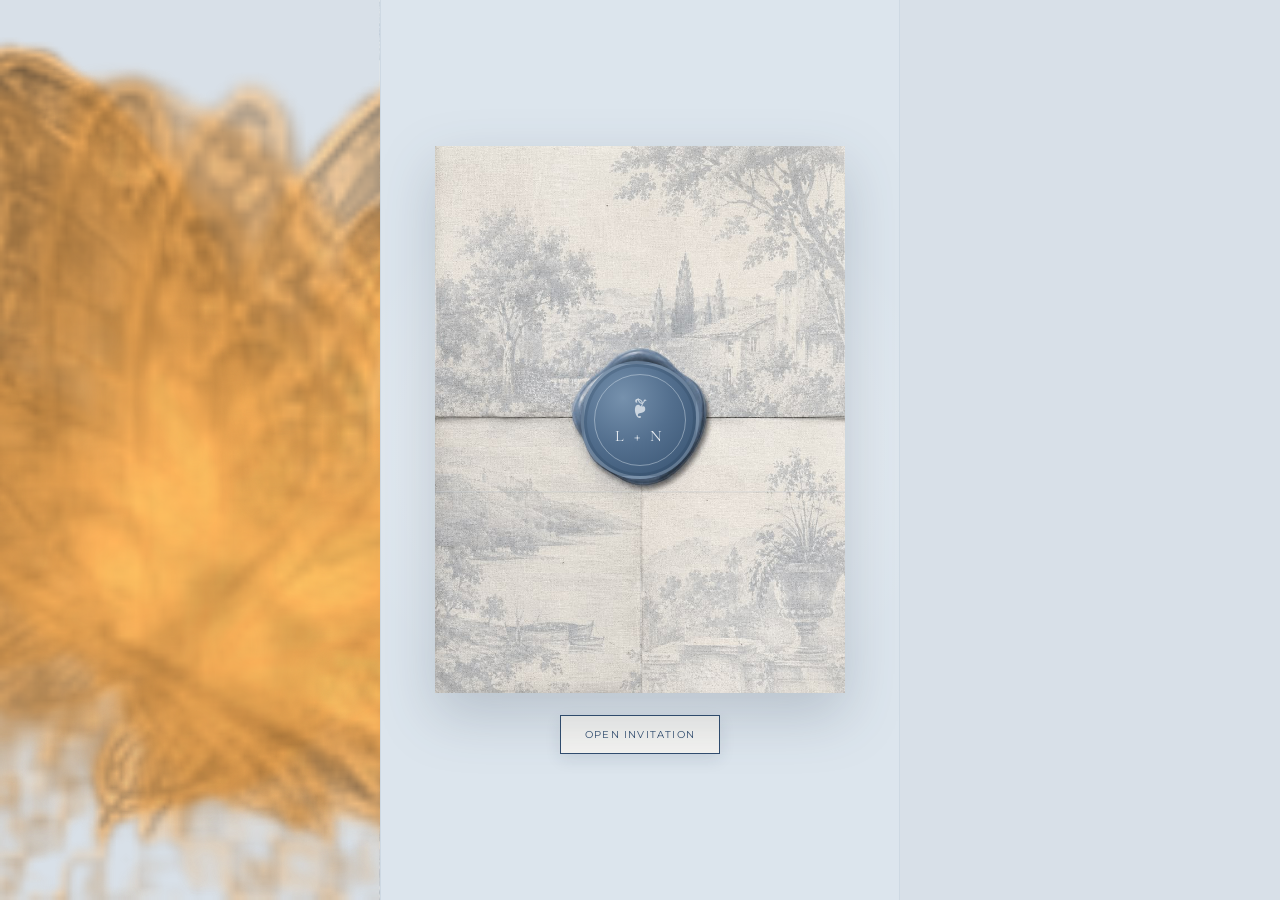
==== wedding/index.html @ a41ea82c "wedding anim 2" ====
<!doctype html>
<html lang="en">
<head>
  <meta charset="utf-8">
  <meta name="viewport" content="width=device-width, initial-scale=1, viewport-fit=cover">
  <title>Luqman & Nadia — Wedding Invitation</title>
  <link rel="stylesheet" href="css/wedding.css">
</head>
<body>
  <div id="app" class="app">
    <section id="cover" class="cover" aria-label="Invitation opening">
      <div class="landing-stage">
        <div class="stationery-envelope" id="envelope">
          <div class="stationery-top" aria-hidden="true"></div>
          <div class="stationery-bottom" aria-hidden="true"></div>
          <div class="stationery-card" aria-hidden="true">
            <span class="card-kicker">THE WEDDING OF</span>
            <strong>Luqman <em>&amp;</em> Nadia</strong>
            <span>24 OCTOBER 2026</span>
          </div>
          <div class="stationery-flap" aria-hidden="true"></div>
          <div class="wax-seal" aria-hidden="true">
            <span class="seal-sprig">❧</span>
            <span class="seal-initials">L + N</span>
          </div>
          <div class="paper-fold fold-horizontal" aria-hidden="true"></div>
          <div class="paper-fold fold-vertical" aria-hidden="true"></div>
        </div>
        <button id="openInvitation" class="open-button">Open Invitation</button>
      </div>
    </section>

    <div class="butterfly-layer" id="butterflyLayer" aria-hidden="true"></div>

    <main id="invitation" class="invitation hidden" aria-label="Wedding invitation">
      <!-- PAGE 1: cover -->
      <section class="hero section" id="page1">
        <div class="hero-content"><p class="eyebrow">THE WEDDING OF</p>
        <h1><span class="hero-word">Luqman</span><span class="hero-amp">&amp;</span><span class="hero-word">Nadia</span></h1>
        <p class="date">Sunday, 20 December 2026</p>
        <p class="intro">Under the grace of Allah S.W.T, two souls are bound in love, respect, and companionship. With joyful hearts we request your presence as we begin our journey together toward a lifetime of shared faith and happiness.</p><p class="hashtag">#Luqman4Nolly</p></div>
      </section>

      <!-- PAGE 2: Islamic invitation -->
      <section class="section invitation-page islamic-page" id="page2">
        <div class="page-content">
          <div class="bismillah" lang="ar" dir="rtl">بِسْمِ اللَّهِ الرَّحْمَنِ الرَّحِيمِ</div>
          <p class="parents-label">Together with our beloved families</p>
          <div class="parent-block">
            <p class="parent-role">Parents of the Groom</p>
            <p class="parent-name">Daim bin Hj. Basrun</p>
          </div>
          <div class="parent-block">
            <p class="parent-role">Parents of the Bride</p>
            <p class="parent-name">Rosdiansah bin Majid</p>
          </div>
          <p class="invitation-verse">
            With humble hearts and gratitude to Allah SWT, we cordially invite you and your family to grace the wedding reception of our beloved children:
          </p>
          <div class="couple-names">
            <div>Mohamad Luqman bin Daim</div>
            <span>&amp;</span>
            <div>Siti Nurul Nadia binti Rosdiansah</div>
          </div>
        </div>
      </section>

      <!-- PAGE 3: save the date + countdown + attendance -->
      <section class="section page-three" id="page3">
        <div class="page-content page-three-content">
          <div class="save-date-block">
            <p class="script">Save the Date</p>
            <h2>Our Wedding Day</h2>
            <p class="detail-date">Sunday, 20 December 2026</p>
            <p>7:00 PM – 11:00 PM</p>
            <p>Ming Garden Ballroom<br>Ming Garden Hotel &amp; Residences<br>Kota Kinabalu, Sabah</p>
          </div>

          <div class="countdown-block">
            <p class="eyebrow">COUNTING DOWN</p>
            <div class="countdown" id="countdown">
              <div><strong id="days">--</strong><span>Days</span></div>
              <div><strong id="hours">--</strong><span>Hours</span></div>
              <div><strong id="minutes">--</strong><span>Minutes</span></div>
              <div><strong id="seconds">--</strong><span>Seconds</span></div>
            </div>
          </div>

          <div class="attendance-block">
            <p class="eyebrow">ATTENDANCE</p>
            <div class="attendance">
              <div><strong id="attendingCount">0</strong><span>Attending</span></div>
              <div><strong id="notAttendingCount">0</strong><span>Not Attending</span></div>
            </div>
          </div>
        </div>
      </section>

      <!-- PAGE 4: messages -->
      <section class="section messages-section" id="page4">
        <div class="page-content">
          <p class="eyebrow">MESSAGES</p>
          <h2>From our guests</h2>
          <div id="messages" class="messages"></div>
          <button class="outline-button messages-rsvp" data-modal="rsvp">RSVP</button>
        </div>
      </section>

    </main>

    <nav id="bottomNav" class="bottom-nav hidden" aria-label="Invitation controls">
      <button data-modal="calendar"><span class="icon">▣</span><span>Calendar</span></button>
      <button data-modal="contact"><span class="icon">☎</span><span>Contact</span></button>
      <button data-modal="rsvp"><span class="icon">✉</span><span>RSVP</span></button>
      <button data-modal="location"><span class="icon">⌖</span><span>Location</span></button>
      <button id="musicButton"><span class="icon" id="musicIcon">♫</span><span>Music</span></button>
    </nav>
  </div>

  <div id="modalLayer" class="modal-layer hidden" aria-hidden="true">
    <div class="modal-backdrop" id="modalBackdrop"></div>
    <section class="modal" role="dialog" aria-modal="true">
      <button id="closeModal" class="close-button" aria-label="Close">×</button>
      <div id="modalContent"></div>
    </section>
  </div>

  <audio id="weddingAudio" loop preload="auto">
    <!-- Replace this source with the chosen music file or supported embed in the final build. -->
  </audio>

  <script src="js/wedding.js"></script>
</body>
</html>
---- wedding/css/wedding.css ----
@import url("https://fonts.googleapis.com/css2?family=Cormorant+Garamond:wght@400;500;600;700&family=Great+Vibes&family=Montserrat:wght@400;500;600&family=Noto+Naskh+Arabic:wght@400;500;600;700&display=swap");

:root {
  --ink: #273b54;
  --muted: #5f7187;
  --paper: #FFFAED;
  --blue: #506d8e;
  --blue-dark: #304d6f;
  --blue-soft: #dbe5ef;
  --line: rgba(48, 77, 111, .22);
  --shadow: 0 18px 55px rgba(28, 47, 69, .18);
}

* { box-sizing: border-box; }
html { scroll-behavior: auto; }
body {
  margin: 0;
  min-height: 100vh;
  background: #d8e0e8;
  color: var(--ink);
  font-family: Montserrat, Arial, sans-serif;
}

/* The invitation stationery is fixed. Only the content column scrolls. */
body::before {
  content: "";
  position: fixed;
  z-index: 0;
  top: 0;
  left: 50%;
  width: min(100vw, 520px);
  height: 100vh;
  height: 100svh;
  transform: translateX(-50%);
  pointer-events: none;
  background: url("../images/static-background.png") center center / 100% 100% no-repeat;
}

button { font: inherit; }
.app { min-height: 100vh; display: flex; justify-content: center; }
.cover,
.invitation { width: min(100%, 520px); min-height: 100vh; }

/* -------------------- LANDING / LETTER -------------------- */
.cover {
  position: fixed;
  inset: 0;
  margin: auto;
  z-index: 30;
  display: grid;
  place-items: center;
  overflow: hidden;
  background: #dce5ed;
  transition: opacity .85s ease, transform 1.15s cubic-bezier(.22,.61,.36,1);
}
.cover::before {
  content: "";
  position: absolute;
  inset: 0;
  background: radial-gradient(circle at 50% 50%, rgba(255,255,255,.55), transparent 58%);
  pointer-events: none;
}
.cover.opened { opacity: 0; transform: translateY(-100%); pointer-events: none; }

.landing-stage {
  position: relative;
  z-index: 1;
  width: min(88vw, 410px);
  text-align: center;
  transform: translateY(0);
}
.stationery-envelope {
  position: relative;
  width: 100%;
  aspect-ratio: 736 / 981;
  overflow: visible;
  perspective: 1200px;
  filter: drop-shadow(0 22px 28px rgba(33, 51, 72, .20));
}
.stationery-top,
.stationery-bottom,
.stationery-card,
.stationery-flap,
.paper-fold,
.wax-seal { position: absolute; }

.stationery-top,
.stationery-bottom {
  left: 0;
  width: 100%;
  background-repeat: no-repeat;
  transition: transform 1.35s cubic-bezier(.2,.75,.25,1), opacity .7s ease;
}
.stationery-top {
  top: 0;
  height: 63.2%;
  background-image: url("../images/landing-top.png");
  background-size: 100% 100%;
  background-position: center;
  transform-origin: center top;
  z-index: 4;
  clip-path: polygon(0 0,100% 0,100% 100%,50% 100%,0 100%);
}
.stationery-bottom {
  bottom: 0;
  height: 36.8%;
  background-image: url("../images/landing-bottom.png");
  background-size: 100% 100%;
  background-position: center;
  z-index: 1;
}
.stationery-card {
  z-index: 3;
  left: 8%;
  right: 8%;
  top: 15%;
  height: 70%;
  display: grid;
  place-content: center;
  gap: 12px;
  padding: 25px;
  color: var(--blue-dark);
  background: #f8f5ed;
  border: 1px solid rgba(48,77,111,.15);
  box-shadow: 0 8px 20px rgba(31, 52, 74, .13);
  transform: translateY(10%) scale(.94);
  opacity: 0;
  transition: transform 1.15s cubic-bezier(.2,.75,.25,1), opacity .65s ease .15s;
}
.stationery-card::before,
.stationery-card::after {
  content: "";
  position: absolute;
  inset: 10px;
  border: 1px solid rgba(48,77,111,.13);
  pointer-events: none;
}
.stationery-card::after { inset: 15px; border-style: dotted; opacity: .45; }
.card-kicker { font-size: 8px; letter-spacing: .26em; }
.stationery-card strong { font: 400 clamp(35px, 9vw, 55px)/1 "Great Vibes", cursive; }
.stationery-card strong em { font-size: .52em; font-style: normal; }
.stationery-card > span:last-child { font-size: 9px; letter-spacing: .17em; }

.stationery-flap {
  z-index: 5;
  top: 0;
  left: 0;
  width: 100%;
  height: 63.2%;
  transform-origin: center top;
  transform-style: preserve-3d;
  transition: transform 1.2s cubic-bezier(.2,.75,.25,1);
  background-image: url("../images/landing-top.png");
  background-size: 100% 100%;
  background-position: center;
  clip-path: polygon(0 0,100% 0,100% 86%,50% 100%,0 86%);
}
.paper-fold { z-index: 6; pointer-events: none; opacity: .28; }
.fold-horizontal { left: 0; right: 0; top: 63.2%; height: 1px; background: rgba(70,88,106,.28); }
.fold-vertical { top: 63.2%; bottom: 0; left: 50%; width: 1px; background: rgba(70,88,106,.18); }

.wax-seal {
  display: none;
  z-index: 8;
  left: 50%;
  top: 50%;
  width: 118px;
  height: 118px;
  transform: translate(-50%,-50%);
  display: grid;
  place-content: center;
  border-radius: 47% 53% 50% 50% / 52% 48% 52% 48%;
  color: #e8edf2;
  background: radial-gradient(circle at 35% 30%, #7691ad 0, #536f8e 45%, #344f6d 100%);
  border: 3px solid rgba(255,255,255,.18);
  box-shadow: inset 0 0 0 3px rgba(31,52,74,.18), 0 8px 16px rgba(28,48,70,.24);
  transition: transform 1s cubic-bezier(.2,.75,.25,1), opacity .5s ease;
}
.wax-seal::before { content: ""; position: absolute; inset: 10px; border: 1px solid rgba(240,246,251,.38); border-radius: 50%; }
.seal-sprig { display: block; font-size: 29px; line-height: 1; transform: rotate(90deg); opacity: .78; }
.seal-initials { margin-top: 4px; font-family: "Cormorant Garamond", serif; font-size: 16px; letter-spacing: .2em; }

.stationery-envelope.open .stationery-flap { transform: rotateX(178deg); }
.stationery-envelope.open .stationery-top { transform: translateY(-103%) rotateX(72deg); opacity: .88; }
.stationery-envelope.open .stationery-card { transform: translateY(-4%) scale(1); opacity: 1; }
.stationery-envelope.open .wax-seal { transform: translate(-50%,-50%) scale(1.12) rotate(-6deg); opacity: .08; }

.open-button, .outline-button {
  border: 1px solid var(--blue-dark);
  background: rgba(248,247,242,.82);
  color: var(--blue-dark);
  padding: 12px 24px;
  letter-spacing: .12em;
  text-transform: uppercase;
  font-size: 10px;
  cursor: pointer;
  transition: background .2s, color .2s, transform .2s;
  box-shadow: 0 5px 16px rgba(31,52,74,.10);
}
.open-button { margin-top: 22px; }
.open-button:hover, .outline-button:hover { background: var(--blue-dark); color: white; }
.open-button:active, .outline-button:active { transform: translateY(1px); }

/* -------------------- INVITATION -------------------- */
.invitation {
  position: relative;
  z-index: 2;
  height: 100vh;
  height: 100svh;
  overflow-y: auto;
  overflow-x: hidden;
  overscroll-behavior-y: contain;
  scrollbar-width: none;
  opacity: 0;
  transform: translateY(35px);
  transition: opacity .55s ease, transform .75s cubic-bezier(.22,.61,.36,1);
  background: transparent;
}
.invitation.visible { opacity: 1; transform: translateY(0); }
.butterfly-layer {
  position: fixed;
  inset: 0;
  z-index: 1;
  width: 100vw;
  height: 100svh;
  pointer-events: none;
  overflow: hidden;
}
.butterfly-layer img {
  display: block;
  width: min(100vw, 520px);
  height: 100%;
  height: 100svh;
  margin: 0 auto;
  object-fit: cover;
  object-position: center;
}

.invitation::-webkit-scrollbar { display: none; }
.hidden { display: none !important; }

.section {
  position: relative;
  z-index: 1;
  width: 100%;
  min-height: 100vh;
  min-height: 100svh;
  padding: 64px 34px 104px;
  display: grid;
  place-items: center;
  text-align: center;
  overflow: hidden;
}
.page-content { width: min(100%, 390px); position: relative; z-index: 2; }
.islamic-page .page-content { width: min(100%, 360px); padding: 22px 18px 24px; background: rgba(255,250,237,.72); border: 1px solid rgba(48,77,111,.08); box-shadow: 0 8px 28px rgba(28,47,69,.05); }
.hero h1 .hero-word,
.hero h1 .hero-amp { display: inline-block; }
.hero-content {
  width: min(100%, 355px);
  padding: 24px 20px 22px;
  background: rgba(255,250,237,.78);
  border: 1px solid rgba(48,77,111,.10);
  box-shadow: 0 8px 28px rgba(28,47,69,.06);
}
.hero h1 {
  margin: 0;
  font-family: "Great Vibes", cursive;
  font-weight: 400;
  font-size: clamp(66px, 17vw, 92px);
  line-height: .95;
  color: var(--blue-dark);
}
.eyebrow { margin: 0 0 10px; font-size: 10px; letter-spacing: .28em; text-transform: uppercase; color: var(--blue); }

.hashtag { margin: 14px 0 0; font-family: "Cormorant Garamond", serif; font-size: 15px !important; letter-spacing: .12em; color: var(--blue-dark) !important; }
.hero h1 { display: grid; justify-items: center; gap: 0; }
.hero h1 .hero-amp { line-height: .7; margin: 3px 0 6px; }

.hero .date { margin-top: 20px; font-size: 11px; letter-spacing: .14em; text-transform: uppercase; color: var(--blue-dark); }
.intro { max-width: 305px; margin: 22px auto 0; line-height: 1.9; font-size: 12px; color: var(--muted); }

/* PAGE 2 */
.islamic-page { padding-top: 42px; padding-bottom: 100px; }
.bismillah { margin-bottom: 24px; font-family: "Noto Naskh Arabic", serif; font-size: clamp(28px, 7.4vw, 42px); line-height: 1.45; color: var(--blue-dark); }
.parents-label { margin: 0 0 12px; font-family: "Cormorant Garamond", serif; font-size: 17px; color: var(--muted); }
.parent-block { margin: 9px 0; }
.parent-role { margin: 0 0 3px; font-size: 9px !important; letter-spacing: .14em; text-transform: uppercase; color: var(--blue-dark) !important; }
.parent-name { margin: 0; font-family: "Cormorant Garamond", serif; font-size: 20px !important; color: var(--ink) !important; }
.invitation-verse { max-width: 315px; margin: 18px auto 19px; font-family: "Cormorant Garamond", serif; font-size: 16px !important; line-height: 1.55 !important; color: #4c6075 !important; }
.couple-names { display: grid; gap: 2px; margin-top: 14px; font-family: "Great Vibes", cursive; font-size: clamp(34px, 8.6vw, 47px); line-height: 1.1; color: var(--blue-dark); }
.couple-names span { font-size: .5em; margin: 3px 0; }

/* PAGE 3 */
.page-three { padding-top: 42px; padding-bottom: 86px; }
.page-three-content { display: grid; gap: 18px; }
.save-date-block h2 { margin-bottom: 8px; }
.script { margin: 0 0 6px; font: 400 38px/1 "Great Vibes", cursive; color: var(--blue-dark); }
h2 { margin: 0 0 18px; font: 600 35px/1.05 "Cormorant Garamond", serif; color: var(--blue-dark); }
.section p { line-height: 1.85; font-size: 12px; color: var(--muted); }
.detail-date { font-family: "Cormorant Garamond", serif; font-size: 23px !important; color: var(--ink) !important; }
.countdown-block { padding-top: 0; }
.countdown { display: grid; grid-template-columns: repeat(4, 1fr); gap: 7px; margin-top: 14px; }
.countdown div, .attendance div { display: grid; gap: 5px; }
.countdown strong { font: 600 30px/1 "Cormorant Garamond", serif; color: var(--blue-dark); }
.countdown span, .attendance span { font-size: 9px; letter-spacing: .1em; text-transform: uppercase; opacity: .72; }
.attendance-block { padding-top: 0; }
.attendance { display: grid; grid-template-columns: repeat(2, 1fr); gap: 1px; margin-top: 14px; }
.attendance div { padding: 18px 10px; border: 1px solid var(--line); background: rgba(255,255,255,.46); }
.attendance strong { font: 600 38px/1 "Cormorant Garamond", serif; color: var(--blue-dark); }

/* PAGE 4 — decorative message cards */
.messages-section { min-height: calc(100svh + 120px); padding-top: 48px; padding-bottom: 150px; overflow: visible; }
.messages {
  display: grid;
  gap: 12px;
  margin-top: 24px;
  text-align: center;
  padding: 2px 8px 6px 0;
  max-height: 420px;
  overflow-y: auto;
  overflow-x: hidden;
  scrollbar-width: thin;
  scrollbar-color: rgba(48,77,111,.5) transparent;
}
.messages::-webkit-scrollbar { width: 6px; }
.messages::-webkit-scrollbar-track { background: transparent; }
.messages::-webkit-scrollbar-thumb { background: rgba(48,77,111,.45); border-radius: 10px; }
.message {
  position: relative;
  width: min(100%, 365px);
  min-height: 132px;
  margin: 0 auto;
  padding: 30px 46px 27px;
  display: flex;
  flex-direction: column;
  justify-content: center;
  align-items: center;
  flex: 0 0 auto;
  background: url("../images/comment-background-new.png") center / 100% 100% no-repeat;
}
.message strong { font: 600 18px "Cormorant Garamond", serif; color: var(--blue-dark); }
.message::before { content: ""; width: 30px; height: 1px; margin: 5px 0 4px; background: rgba(48,77,111,.34); }
.message p { margin: 2px 0 0; max-width: 255px; font-family: "Cormorant Garamond", serif; font-size: 14px; line-height: 1.34; color: #4f6073; }
.messages-rsvp { margin-top: 24px; min-width: 150px; }

.bottom-nav {
  position: fixed;
  z-index: 20;
  bottom: 0;
  left: 50%;
  transform: translateX(-50%);
  width: min(100%, 520px);
  display: grid;
  grid-template-columns: repeat(5, 1fr);
  padding: 9px 7px calc(9px + env(safe-area-inset-bottom));
  background: rgba(248,247,242,.94);
  border-top: 1px solid var(--line);
  backdrop-filter: blur(12px);
}
.bottom-nav button { border: 0; background: transparent; color: var(--muted); cursor: pointer; display: grid; gap: 4px; justify-items: center; font-size: 8px; text-transform: uppercase; letter-spacing: .05em; }
.bottom-nav .icon { font-size: 18px; line-height: 1; color: var(--blue-dark); }
.bottom-nav button.active { color: var(--blue-dark); }

.modal-layer { position: fixed; z-index: 40; inset: 0; display: grid; place-items: end center; }
.modal-backdrop { position: absolute; inset: 0; background: rgba(30,47,65,.42); }
.modal { position: relative; z-index: 1; width: min(100%, 520px); max-height: 82vh; overflow: auto; padding: 34px 28px 38px; background: #f8f7f2; border-radius: 24px 24px 0 0; box-shadow: 0 -20px 60px rgba(0,0,0,.2); animation: modalIn .28s ease both; }
@keyframes modalIn { from { transform: translateY(30px); opacity: 0; } to { transform: translateY(0); opacity: 1; } }
.close-button { position: absolute; top: 12px; right: 18px; border: 0; background: transparent; color: var(--muted); font-size: 28px; cursor: pointer; }
.modal h3 { margin: 0 0 10px; font: 600 32px "Cormorant Garamond", serif; color: var(--blue-dark); }
.modal p { font-size: 12px; line-height: 1.7; color: var(--muted); }
.modal-actions { display: grid; gap: 10px; margin-top: 20px; }
.modal-actions a, .modal-actions button { display: block; width: 100%; padding: 13px 16px; text-align: center; border: 1px solid var(--blue); color: var(--blue-dark); text-decoration: none; background: transparent; cursor: pointer; font-size: 10px; text-transform: uppercase; letter-spacing: .1em; }
.form-group { margin: 16px 0; text-align: left; }
.form-group label { display: block; margin-bottom: 7px; font-size: 10px; text-transform: uppercase; letter-spacing: .1em; }
.form-group input, .form-group select, .form-group textarea { width: 100%; border: 1px solid var(--line); background: white; padding: 12px; font: inherit; color: var(--ink); }
.form-group textarea { min-height: 100px; resize: vertical; }
.choice-row { display: grid; grid-template-columns: 1fr 1fr; gap: 8px; }
.choice { border: 1px solid var(--line); padding: 12px; background: white; cursor: pointer; text-align: center; font-size: 10px; text-transform: uppercase; }
.choice.selected { border-color: var(--blue-dark); background: var(--blue-soft); }

@media (min-width: 700px) {
  .cover, .invitation { border-left: 1px solid rgba(48,77,111,.08); border-right: 1px solid rgba(48,77,111,.08); }
}

/* Scroll-triggered reveals: content enters gently as it reaches the viewport. */
.scroll-reveal {
  opacity: 0;
  transform: translate3d(0, 24px, 0);
  transition:
    opacity 900ms cubic-bezier(.22,.61,.36,1),
    transform 1100ms cubic-bezier(.22,.61,.36,1);
  transition-delay: var(--reveal-delay, 0ms);
  will-change: opacity, transform;
}

/* When scrolling upward, the reveal is the exact visual reverse: the element
   enters from above and settles downward into its resting position. */
.scroll-reveal.reveal-up {
  transform: translate3d(0, -24px, 0);
}

/* RSVP plaques are complete reveal units: the decorative image and its text
   enter/leave together, so the image itself does not bypass the animation. */
.message.scroll-reveal {
  opacity: 0;
  transform: translate3d(0, 32px, 0) scale(.985);
  transition:
    opacity 180ms cubic-bezier(.22,.61,.36,1),
    transform 220ms cubic-bezier(.22,.61,.36,1);
  transition-delay: 0ms;
  will-change: opacity, transform;
}

.message.scroll-reveal.reveal-up {
  transform: translate3d(0, -32px, 0) scale(.985);
}

.scroll-reveal.is-revealed {
  opacity: 1;
  transform: translate3d(0, 0, 0);
}

.message.scroll-reveal.is-revealed {
  transform: translate3d(0, 0, 0) scale(1);
}

/* When an element leaves through the top while scrolling down, it reverses
   the downward reveal. When it leaves through the bottom while scrolling up,
   it returns downward—the exact opposite direction. */
.scroll-reveal.is-leaving-down {
  transition-delay: 0ms !important;
  opacity: 0;
  transform: translate3d(0, -24px, 0);
}

.scroll-reveal.is-leaving-up {
  transition-delay: 0ms !important;
  opacity: 0;
  transform: translate3d(0, 24px, 0);
}

.message.scroll-reveal.is-leaving-down {
  transform: translate3d(0, -32px, 0) scale(.985);
}

.message.scroll-reveal.is-leaving-up {
  transform: translate3d(0, 32px, 0) scale(.985);
}

@media (prefers-reduced-motion: reduce) {
  .scroll-reveal,
  .scroll-reveal.is-revealed {
    opacity: 1;
    transform: none;
    transition: none;
  }
}

/* iOS-safe butterfly overlay: individual PNG sprites animated with CSS/JS instead of animated WebP. */
.butterfly-layer {
  position: fixed;
  inset: 0;
  z-index: 1;
  width: 100vw;
  height: 100svh;
  pointer-events: none;
  overflow: hidden;
}
.butterfly {
  position: absolute;
  left: 0;
  top: 0;
  display: block;
  width: var(--bw);
  height: auto;
  opacity: var(--bo);
  transform: translate3d(0,0,0) rotate(var(--br));
  will-change: transform, opacity;
  -webkit-transform: translate3d(0,0,0) rotate(var(--br));
  -webkit-backface-visibility: hidden;
  backface-visibility: hidden;
}
@media (prefers-reduced-motion: reduce) {
  .butterfly { animation-play-state: paused !important; }
}
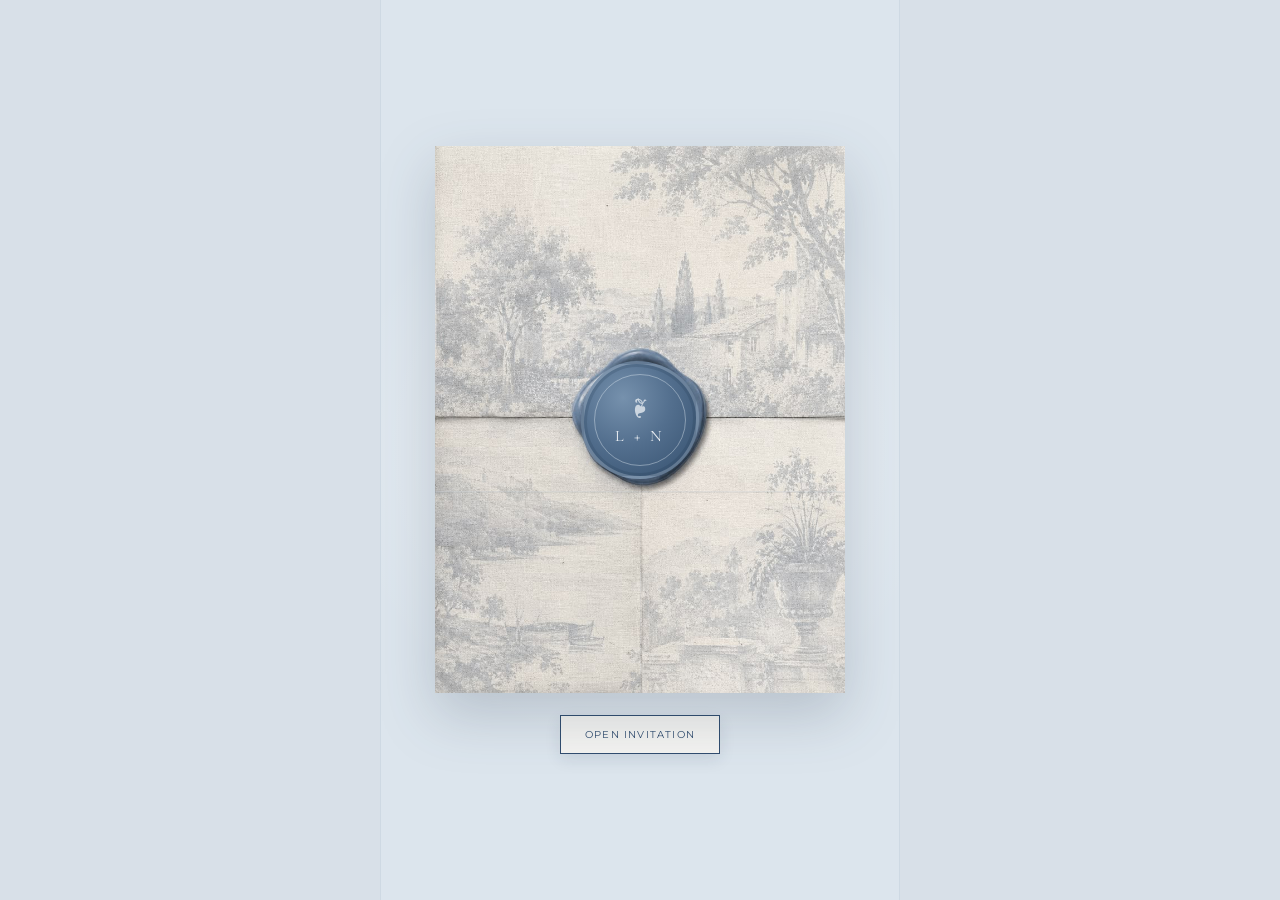
==== commit b498b4d7: "wedding anim 18" ====
--- a/wedding/index.html
+++ b/wedding/index.html
@@ -30,7 +30,7 @@
       </div>
     </section>
 
-    <div class="butterfly-layer" id="butterflyLayer" aria-hidden="true"></div>
+    <div class="butterfly-layer" aria-hidden="true"><img src="images/gold-butterflies.webp" alt=""></div>
 
     <main id="invitation" class="invitation hidden" aria-label="Wedding invitation">
       <!-- PAGE 1: cover -->
--- a/wedding/css/wedding.css
+++ b/wedding/css/wedding.css
@@ -455,31 +455,3 @@
     transition: none;
   }
 }
-
-/* iOS-safe butterfly overlay: individual PNG sprites animated with CSS/JS instead of animated WebP. */
-.butterfly-layer {
-  position: fixed;
-  inset: 0;
-  z-index: 1;
-  width: 100vw;
-  height: 100svh;
-  pointer-events: none;
-  overflow: hidden;
-}
-.butterfly {
-  position: absolute;
-  left: 0;
-  top: 0;
-  display: block;
-  width: var(--bw);
-  height: auto;
-  opacity: var(--bo);
-  transform: translate3d(0,0,0) rotate(var(--br));
-  will-change: transform, opacity;
-  -webkit-transform: translate3d(0,0,0) rotate(var(--br));
-  -webkit-backface-visibility: hidden;
-  backface-visibility: hidden;
-}
-@media (prefers-reduced-motion: reduce) {
-  .butterfly { animation-play-state: paused !important; }
-}
